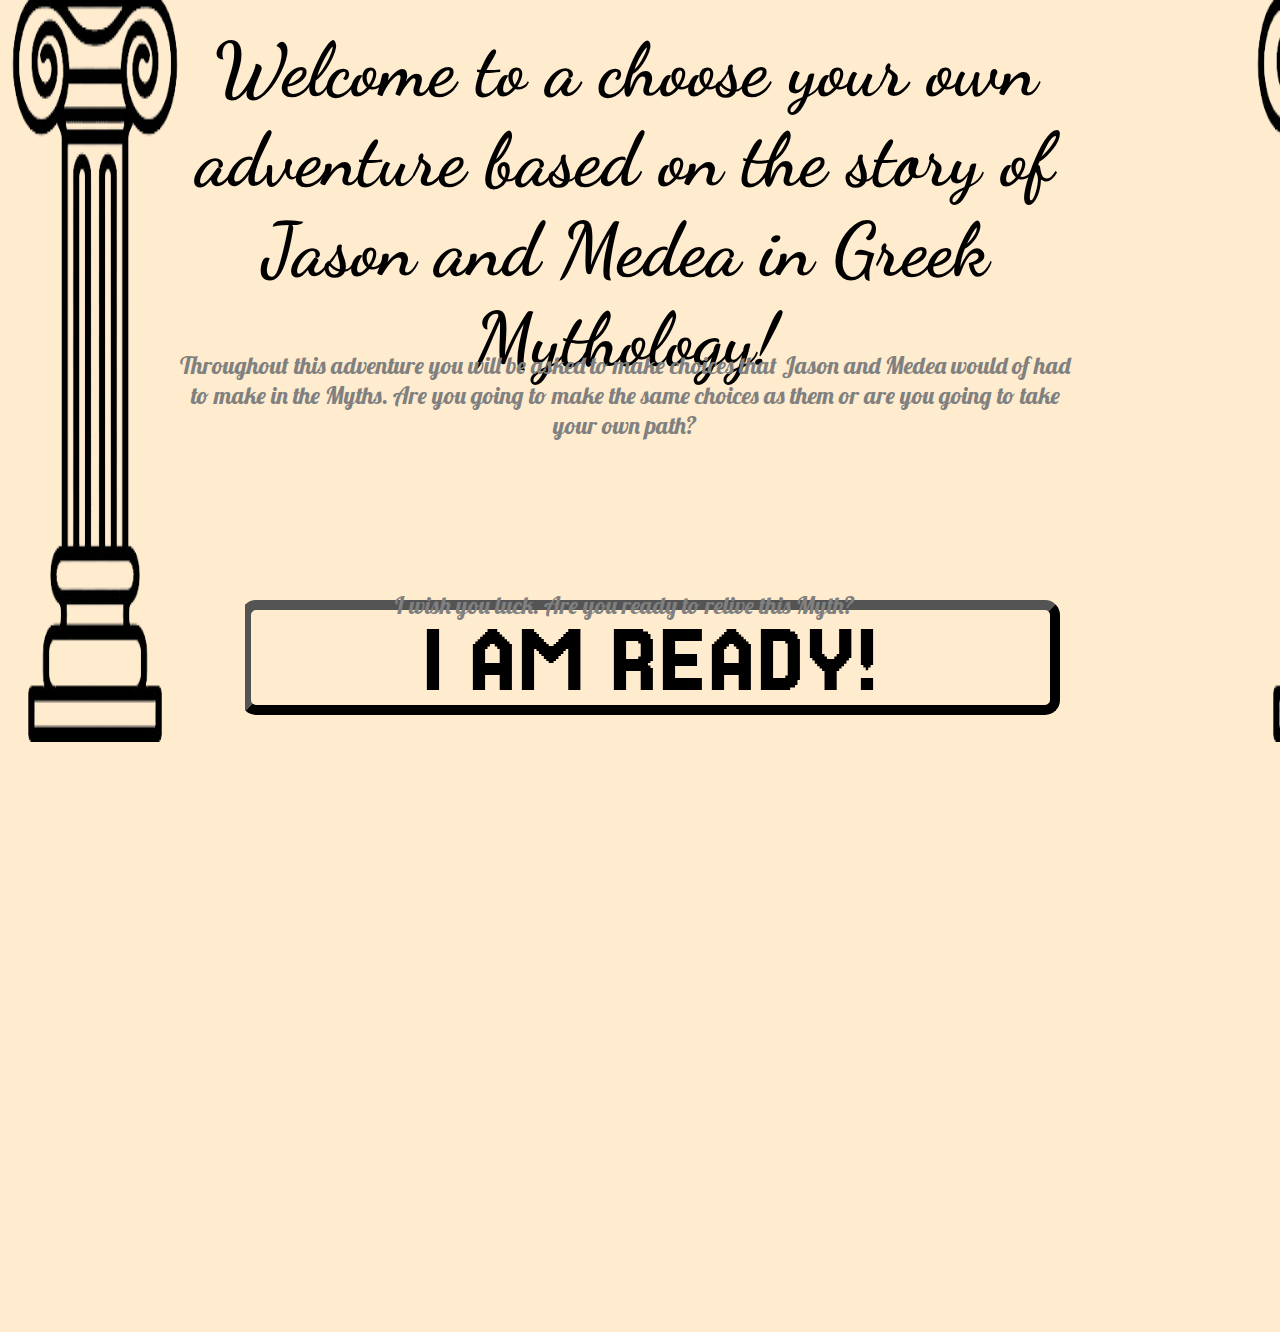
==== main.html @ 32368332 "Landing page and loading page" ====
<!DOCTYPE html>
<!---->
<html>
    <head>
        <script src="main.js"></script>
        <link rel="stylesheet" href="styles.css">
        <title>Jason and Medea CYOA</title>
    </head>
    <body>
        <h1 id="title">Jason and Medea</h1>
        <div id="launchPage" href="launch__StartButton">
            <div id="collumns">
                <img id="collumn1" src="Images/collumns.png">
                <img id="collumn2" src="Images/collumns.png">
            </div>
            <h1 id="launchPage__Title">Welcome to a choose your own adventure based on the story of Jason and Medea in Greek Mythology!</h1>
            <div id="launchPage__Info">
                <h2 id="launchPage__Info__1">Throughout this adventure you will be asked to make choices that Jason and Medea would of had to make in the Myths. Are you going to make the same choices as them or are you going to take your own path?</h2>
                <h2 id="launchPage__Info__2">I wish you luck. Are you ready to relive this Myth?</h2>
            </div>
            <button id="launchPage__StartButton" onclick="hideLaunchPage()">I AM READY!</button>
        </div>

        <div id="loadingScreen">
            <img id="loadingScreen__Image" src="images/jasonAndMedea.jpg">
            <div id="progressBar">
                <h1 id="loading">Loading...</h1>
                <div id="progressBar__Border">
                    <div id="progressBar__Loader">0</div>
                </div>
            </div>
        </div>
        <div id="story">
            <p id="story__Stuff">This is the main info</p>
            <div id="story__Choose">
                <button id="story__OptionOne" type="button" onclick="setOptionOne()">Option 1</button>
                <button id="story__OptionTwo" type="button" onclick="setOptionTwo()">Option 2</button>
            </div>
        </div>
    </body>
</html>
---- styles.css ----
@import url('https://fonts.googleapis.com/css2?family=Dancing+Script&display=swap');
@import url('https://fonts.googleapis.com/css2?family=Dancing+Script&family=Lobster&display=swap');
@import url('https://fonts.googleapis.com/css2?family=Dancing+Script&family=Jersey+25&family=Lobster&display=swap');

* {
    margin: 0px;
    padding: 0px;
    background-color: blanchedalmond;
    overflow: hidden;
}

#title {
    font-family: 'Lobster';
    text-align: center;
    font-size: 80px;
    display:none;
}

/* --- Launch Page --- */
#launchPage {
    margin-left: 20px;
    height: 100%;
    background-color: transparent;
}

#launchPage__Title {
    visibility: inherit;
    font-family: 'Dancing Script';
    font-size: 75px;
    position: absolute;
    background-color: transparent;
    margin: 25px 200px 0px 150px;
    text-align: center;
}

#launchPage__Info {
    visibility: inherit;
    font-family: 'Lobster';
    position: absolute;
    text-align: center;
    background-color: transparent;
    margin: 350px 200px 0px 150px;
    color:grey;
}

#launchPage__Info__1 {
    font-weight: 50;
    background-color: transparent;
}

#launchPage__Info__2 {
    font-weight: 50;
    background-color: transparent;
    margin-top: 150px;
}

    /* Button */

#launchPage__StartButton {
    visibility: inherit;
    font-family: 'Jersey 25';
    width: 65%;
    height: 115px;
    font-size: 100px;
    text-align: center;
    display: block;
    margin: 600px auto 0px auto;
    border-radius: 15px;
    border-width: 10px;
}

#launchPage__StartButton:hover {
    background-color: antiquewhite;
    border-color:dimgray
}

    /* Collumns */

#collumn1 {
    position: absolute;
    margin: -8px  0px 0px -75px;
    height: 750px;
    width: 300px;
}

#collumn2 {
    position: absolute;
    margin: -8px  0px 0px 1170px;
    height: 750px;
    width: 300px;
}

/* --- Loading Screen --- */
#loadingScreen {
    display: hidden;
    visibility: hidden;
}

#loadingScreen__Image {
    visibility: inherit;
    height: 500px;
    position: absolute;
    display: hidden;
    margin: 10px auto 0px 210px;
    width: 70%;
}

#progressBar {
    margin: 530px 50px 0px;
}

#progressBar__Border {
    background-color: rgb(97, 144, 116);
    border-radius: 100px;
}
#progressBar__Loader {
    background-color: rgb(0, 180, 75);
    height: 50px;
    width: 0;
    text-align: center;
    font-size: 40px;
}

/* --- Story --- */
#story {
    display: none;
}

#story__Choose {
    display: none;
}
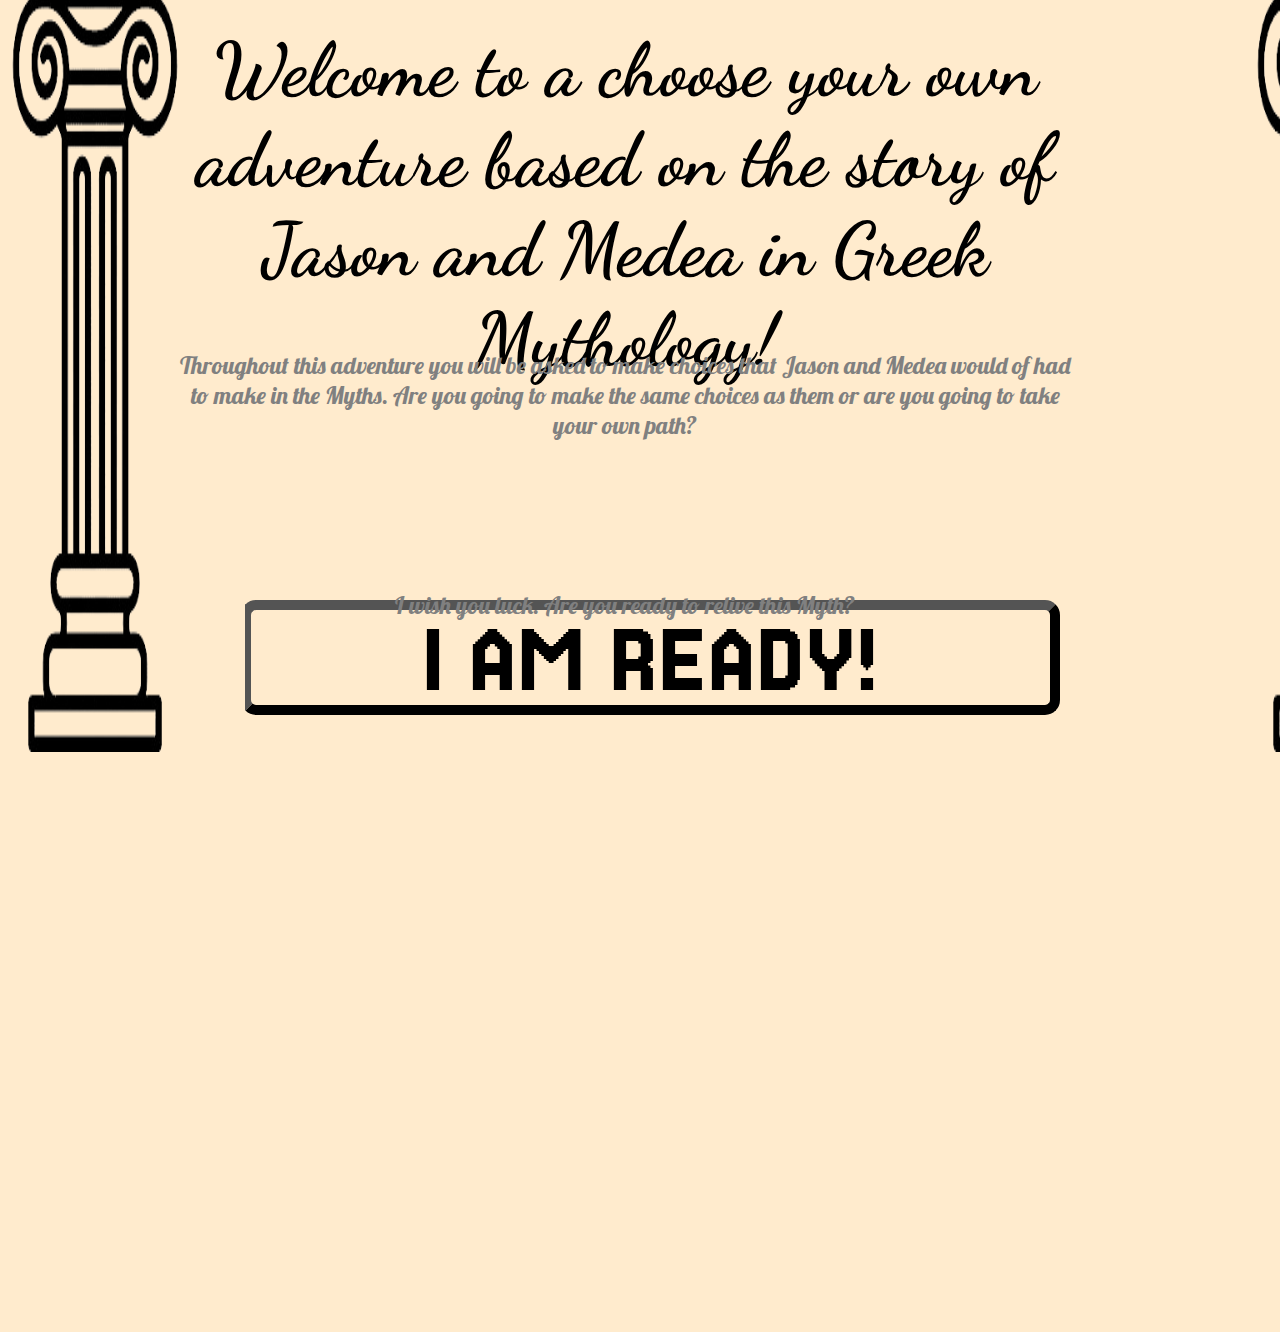
==== commit 2f0482f2: "UI fixes and Main Story imported" ====
--- a/main.html
+++ b/main.html
@@ -7,7 +7,8 @@
         <title>Jason and Medea CYOA</title>
     </head>
     <body>
-        <h1 id="title">Jason and Medea</h1>
+        <h1 class="title" id="title">Jason and Medea</h1>
+        <!-- Launch Page -->
         <div id="launchPage" href="launch__StartButton">
             <div id="collumns">
                 <img id="collumn1" src="Images/collumns.png">
@@ -20,7 +21,7 @@
             </div>
             <button id="launchPage__StartButton" onclick="hideLaunchPage()">I AM READY!</button>
         </div>
-
+        <!-- Loading Screen -->
         <div id="loadingScreen">
             <img id="loadingScreen__Image" src="images/jasonAndMedea.jpg">
             <div id="progressBar">
@@ -30,11 +31,19 @@
                 </div>
             </div>
         </div>
+        <!-- Story Stuff -->
+        <div id="part__ID" class="hidden">part_1</div>
         <div id="story">
-            <p id="story__Stuff">This is the main info</p>
+            <div class = "story">>
+                <p id="story__Stuff"></p>
+            </div>
+            <img id="story__Scroll" src="Images/scroll.png">
+            <h1 id="part__Title"></h1>
             <div id="story__Choose">
-                <button id="story__OptionOne" type="button" onclick="setOptionOne()">Option 1</button>
-                <button id="story__OptionTwo" type="button" onclick="setOptionTwo()">Option 2</button>
+                <button class="story__Button" id="story__OptionOne" type="button" onclick="setOption(1)">Option 1</button>
+                <button class="story__Button" id="story__OptionTwo" type="button" onclick="setOption(2)">Option 2</button>
+                <button class="story__Button" id="story__OptionThree" type="button" onclick="setOption(3)">Option 3</button>
+                <button class="story__Button" id="story__OptionFour" type="button" onclick="setOption(4)">Option 4</button>
             </div>
         </div>
     </body>
--- a/styles.css
+++ b/styles.css
@@ -5,10 +5,9 @@
 * {
     margin: 0px;
     padding: 0px;
-    background-color: blanchedalmond;
+    background-color: rgb(255, 235, 205);
     overflow: hidden;
 }
-
 #title {
     font-family: 'Lobster';
     text-align: center;
@@ -16,13 +15,14 @@
     display:none;
 }
 
+
+
 /* --- Launch Page --- */
 #launchPage {
     margin-left: 20px;
     height: 100%;
     background-color: transparent;
 }
-
 #launchPage__Title {
     visibility: inherit;
     font-family: 'Dancing Script';
@@ -32,7 +32,6 @@
     margin: 25px 200px 0px 150px;
     text-align: center;
 }
-
 #launchPage__Info {
     visibility: inherit;
     font-family: 'Lobster';
@@ -42,18 +41,15 @@
     margin: 350px 200px 0px 150px;
     color:grey;
 }
-
 #launchPage__Info__1 {
     font-weight: 50;
     background-color: transparent;
 }
-
 #launchPage__Info__2 {
     font-weight: 50;
     background-color: transparent;
     margin-top: 150px;
 }
-
     /* Button */
 
 #launchPage__StartButton {
@@ -71,22 +67,21 @@
 
 #launchPage__StartButton:hover {
     background-color: antiquewhite;
-    border-color:dimgray
+    border-color:dimgray;
+    cursor: pointer;
 }
-
-    /* Collumns */
+    /* Collumns  */
 
 #collumn1 {
     position: absolute;
     margin: -8px  0px 0px -75px;
-    height: 750px;
+    height: 760px;
     width: 300px;
 }
-
 #collumn2 {
     position: absolute;
     margin: -8px  0px 0px 1170px;
-    height: 750px;
+    height: 760px;
     width: 300px;
 }
 
@@ -95,7 +90,6 @@
     display: hidden;
     visibility: hidden;
 }
-
 #loadingScreen__Image {
     visibility: inherit;
     height: 500px;
@@ -104,11 +98,9 @@
     margin: 10px auto 0px 210px;
     width: 70%;
 }
-
 #progressBar {
     margin: 530px 50px 0px;
 }
-
 #progressBar__Border {
     background-color: rgb(97, 144, 116);
     border-radius: 100px;
@@ -121,11 +113,78 @@
     font-size: 40px;
 }
 
+
+
 /* --- Story --- */
 #story {
     display: none;
+    margin: 120px 0px 0px 35px;
 }
 
+#part__Title {
+    position: absolute;
+    z-index: 4;
+    margin-top: -100px;
+    margin-left: 62%;
+    margin-right: 1%;
+    font-size: 60px;
+    background-color: transparent;
+    font-family: 'Dancing Script';
+    padding-left: 6%;
+    padding-right: 6%;
+}
+
+    /* Reading */
+#story__Stuff {
+    margin-right: 40%;
+    position: absolute;
+    padding-left: 10px;
+    font-family: 'Lobster';
+    font-weight: 5px;
+    font-size: 200%;
+    z-index: 2;
+    background-color: transparent;
+    overflow-y: visible;
+    height: 500px;
+}
+::-webkit-scrollbar{
+    width: 8px;
+}
+::-webkit-scrollbar-thumb {
+    background-color: rgb(139, 113, 81);
+    border-radius: 7px;
+}
+#story__Scroll {
+    margin: -140px 0px 0px -5.5%;
+    height: 780px;
+    width: 70%;
+    position: absolute;
+    z-index: 1;
+}
+
+    /* Choice */
 #story__Choose {
+    z-index: 3;
+    position: absolute;
+    display: none;
+    margin: 200px 0px 0px 62.5%;
+}
+.story__Button{
+    z-index: 3;
+    width: 450px;
+    margin-left: 0px;
+    margin-bottom: 40px;
+    padding: 2px 0px;
+    font-size: 24px;
+    border-color: black;
+    border: inset;
+}
+
+.story__Button:hover{
+    cursor: pointer;
+    background-color: rgb(252, 239, 220);
+}
+
+.hidden {
     display: none;
 }
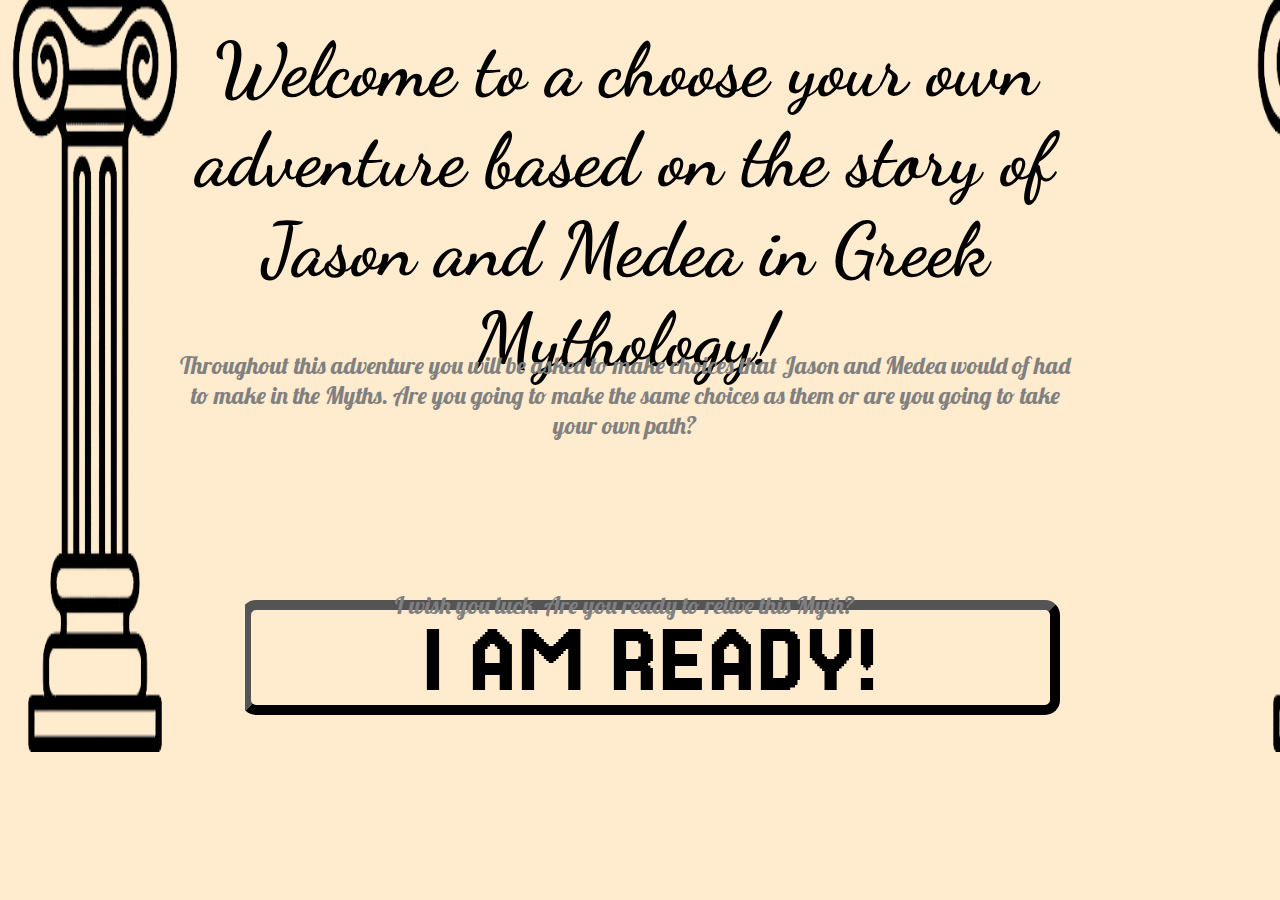
==== commit 03b09028: "trying to get selecting the argonauts to work" ====
--- a/main.html
+++ b/main.html
@@ -7,7 +7,7 @@
         <title>Jason and Medea CYOA</title>
     </head>
     <body>
-        <h1 class="title" id="title">Jason and Medea</h1>
+        <h1 class="hidden" id="title">Jason and Medea</h1>
         <!-- Launch Page -->
         <div id="launchPage" href="launch__StartButton">
             <div id="collumns">
@@ -22,7 +22,7 @@
             <button id="launchPage__StartButton" onclick="hideLaunchPage()">I AM READY!</button>
         </div>
         <!-- Loading Screen -->
-        <div id="loadingScreen">
+        <div id="loadingScreen" class="hidden">
             <img id="loadingScreen__Image" src="images/jasonAndMedea.jpg">
             <div id="progressBar">
                 <h1 id="loading">Loading...</h1>
@@ -33,18 +33,32 @@
         </div>
         <!-- Story Stuff -->
         <div id="part__ID" class="hidden">part_1</div>
-        <div id="story">
+        <div id="story" class="hidden">
             <div class = "story">>
                 <p id="story__Stuff"></p>
             </div>
             <img id="story__Scroll" src="Images/scroll.png">
             <h1 id="part__Title"></h1>
-            <div id="story__Choose">
+            <div id="story__Choose" class="hidden">
                 <button class="story__Button" id="story__OptionOne" type="button" onclick="setOption(1)">Option 1</button>
                 <button class="story__Button" id="story__OptionTwo" type="button" onclick="setOption(2)">Option 2</button>
                 <button class="story__Button" id="story__OptionThree" type="button" onclick="setOption(3)">Option 3</button>
                 <button class="story__Button" id="story__OptionFour" type="button" onclick="setOption(4)">Option 4</button>
             </div>
+            <!-- Choosing the Argonauts -->
+            <div id="chooseArgonauts" class="hidden">
+                <input type="checkbox" id="box1" name="heracles" value="1">
+                <label for="heracles">Heracles (Strongest Man)</label>
+                <input type="checkbox" id="box2" name="orpheus" value="1">
+                <label for="orpheus">Orpheus ()</label>
+                <input type="checkbox" id="box3" name="calais" value="1">
+                <label for="calais">Calais</label>
+                <input type="checkbox" id="box4" name="zetes" value="1">
+                <label for="zetes">Zetes</label>
+                <input type="checkbox" id="box5" name="daedalus" value="1">
+                <label for="daedalus">Daedalus</label>
+                <button id="argonautsSubmit" type="button" onclick="argonautsSubmitted(1)">Submit</button>
+            </div>
         </div>
     </body>
 </html>--- a/styles.css
+++ b/styles.css
@@ -12,7 +12,6 @@
     font-family: 'Lobster';
     text-align: center;
     font-size: 80px;
-    display:none;
 }
 
 
@@ -86,10 +85,10 @@
 }
 
 /* --- Loading Screen --- */
-#loadingScreen {
+/*#loadingScreen {
     display: hidden;
     visibility: hidden;
-}
+}*/
 #loadingScreen__Image {
     visibility: inherit;
     height: 500px;
@@ -117,7 +116,6 @@
 
 /* --- Story --- */
 #story {
-    display: none;
     margin: 120px 0px 0px 35px;
 }
 
@@ -146,6 +144,7 @@
     background-color: transparent;
     overflow-y: visible;
     height: 500px;
+    color:rgb(68, 68, 68);
 }
 ::-webkit-scrollbar{
     width: 8px;
@@ -166,7 +165,6 @@
 #story__Choose {
     z-index: 3;
     position: absolute;
-    display: none;
     margin: 200px 0px 0px 62.5%;
 }
 .story__Button{
@@ -188,3 +186,7 @@
 .hidden {
     display: none;
 }
+
+#chooseArgonauts{
+    margin: 0 0 0 80%
+}